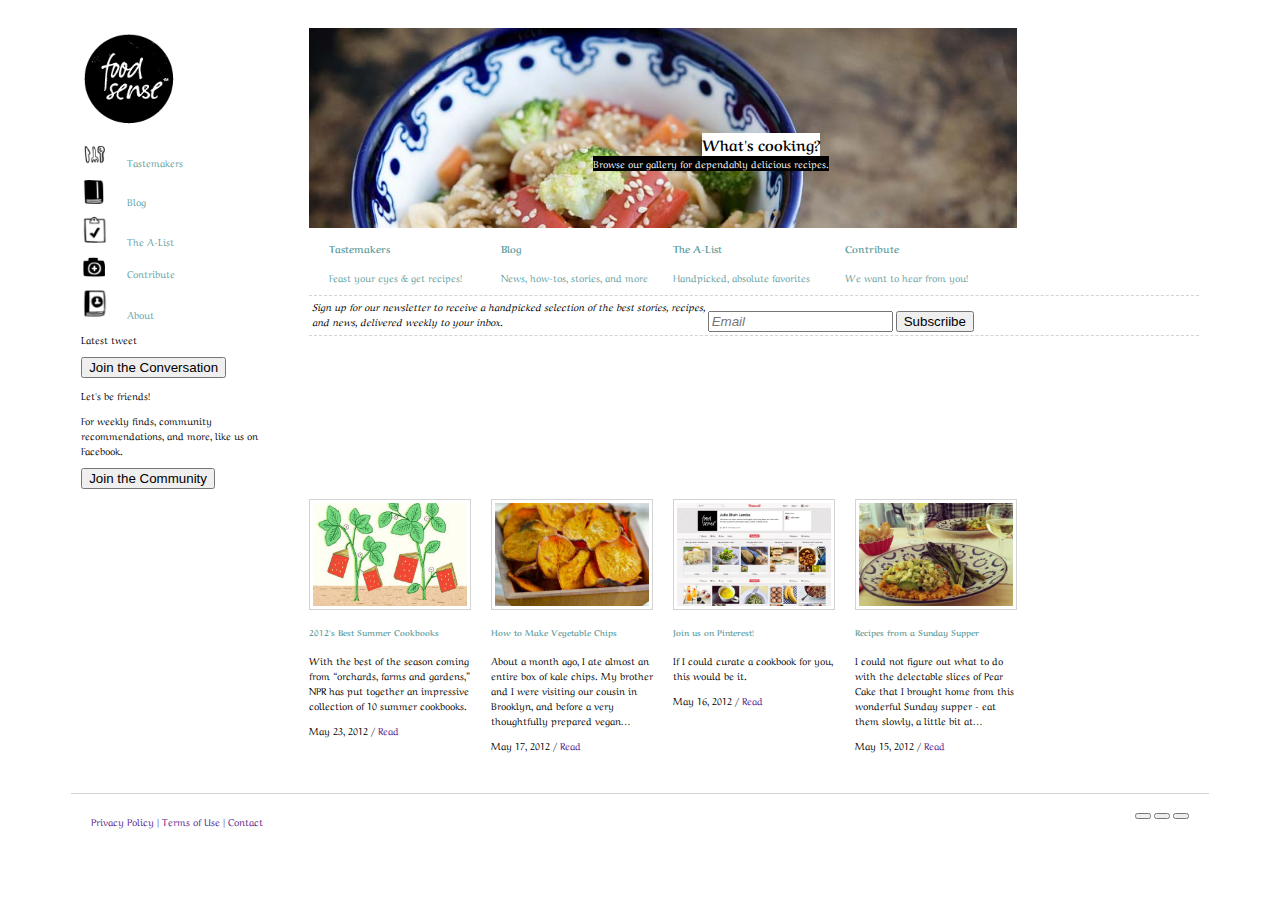
==== index.html @ 49328895 "+1" ====
<!DOCTYPE html>
<html>

<head>
            <meta charset="utf-8">
            <meta name="viewport" content="width=device-width, initial-scale=1">
            <link rel="stylesheet" href="css/style.css">  
            <link href="https://fonts.googleapis.com/css?family=Aref+Ruqaa" rel="stylesheet">

</head>

<body>
    <div class="wrapper">
          <div class="row">
                <div class="side-bar">
                            <div class="col-1">  
                                        <div class="logo">
                                            <img src="img/logo.png">
                                        </div>                              
                                    <ul class="menu">     
                                        <li><img src="img/icon-tastemakers.png"><a href=".html">Tastemakers</a></li>       
                                        <li><img src="img/icon-blog.png"><a href=".html">Blog</a></li>
                                        <li><img src="img/icon-the-a-list.png"><a href=".html">The A-List</a></li>
                                        <li><img src="img/icon-contribute.png"><a href=".html">Contribute</a></li>
                                        <li><img src="img/icon-about.png"><a href=".html">About</a></li>
                                    </ul>
                                    <div class="tweet">
                                        <p>Latest tweet</p>
                                        <button>Join the Conversation</button>
                                    </div>
                                    <div class="community">
                                        <p>Let's be friends!</p>
                                        <p>For weekly finds, community recommendations, and more, like us on Facebook.<p>
                                        <button>Join the Community</button>
                                    </div>
                                    </div>
                 </div>

    <div class="content">
         <div class="col-4">
            
                 <div class="slider">
                      <div class="col-4-4">
                            <ul>
                                <li class="slide1 active">
                                    <h2>What's cooking?</h2>
                                    <p>Browse our gallery for dependably delicious recipes.</p>
                                </li>
                                <li class="slide2">
                                    <h2>Read, Learn, Share</h2>
                                    <p>Get daily how-tos, stories & updates with the latest news.</p>
                                </li>
                                <li class="slide3">
                                    <h2>Shop for the best</h2>
                                    <p>With our carefully curated vendor list, you'll know what to buy.</p>
                                </li>
                                <li class="slide4">
                                    <h2>Share your Food Sense</h2>
                                    <p>Submit your favorite recipes,become a contributor, or get interviewed.</p>
                                </li>
                            </ul>
                 </div>
                  </div>
                 <div class="row">
                            <div class="below-slider"> 
                                <div class="col-4-4">
                                <div class="col-1-4">                             
                                    <h4>Tastemakers</h4>
                                    <p>Feast your eyes & get recipes!</p>
                                </div>
                               <div class="col-1-4">  
                                    <h4>Blog</h4>
                                    <p>News, how-tos, stories, and more</p>
                                </div>
                                <div class="col-1-4">  
                                    <h4>The A-List</h4>
                                    <p>Handpicked, absolute favorites</p>
                                </div>
                                <div class="col-1-4">  
                                    <h4>Contribute</h4>
                                    <p>We want to hear from you!</p>
                                </div>
                         </div>  
                         </div>
                 </div>
            </div>
        

      <div class="row">
          <div class="col-4-4">
            <form class="subscribe">
                            <lable for="subscribe">Sign up for our newsletter to 
                                receive a handpicked selection of the best stories, 
                                recipes,<br> and news, delivered weekly to your inbox.</lable>
                            <input type="text" id="subscribe" placeholder="Email">                           
                                <button>Subscriibe</button>
            </form>  
        </div>
     </div>

    <div class="posts">
            <div class="row">
                <div class="col-1">
                   <a href=""> <img src="img/cookbooks_blog.jpg">
                    <h5>2012’s Best Summer Cookbooks</h5>
                   </a>
                    <p>With the best of the season coming from “orchards, 
                        farms and gardens,” NPR has put together an impressive collection 
                        of 10 summer cookbooks.</p>
                    <p>May 23, 2012 / <a href="">Read</a></p>
                </div>
             
                <div class="col-1">
                   <a href=""> <img src="img/SweetPotatoChips.jpg">
                    <h5>How to Make Vegetable Chips</h5>
                   </a>
                    <p>About a month ago, I ate almost an entire box of kale chips. 
                        My brother and I were visiting our cousin in Brooklyn, 
                        and before a very thoughtfully prepared vegan…</p>
                    <p>May 17, 2012 / <a href="">Read</a></p>
                </div>
             
                <div class="col-1">
                   <a href=""> <img src="img/Pinterest_Page_featured.png">
                    <h5>Join us on Pinterest!</h5>
                   </a>
                    <p>If I could curate a cookbook for you, this would be it.</p>
                    <p>May 16, 2012 / <a href="">Read</a></p>
                </div>
           
                <div class="col-1">
                   <a href=""> <img src="img/Adithi_Dinner_blog.jpg">
                    <h5>Recipes from a Sunday Supper</h5>
                   </a>
                    <p>I could not figure out what to do with the delectable slices of Pear Cake
                         that I brought home from this wonderful Sunday supper - 
                         eat them slowly, a little bit at…</p>
                    <p>May 15, 2012 / <a href="">Read</a></p>
                </div>
        </div>
    </div>
                       
                       
          </div>      <!--content-->        
                         
    </div>     <!--row-->

                    

<footer>
    <div class="col-5">
    <div class="copyright">
        <p><a href="">Privacy Policy</a> | <a href="">Terms of Use</a> | <a href="">Contact</a></p>
    </div>
    <div class="social">
        <button><a href=""></a></button>
         <button><a href=""></a></button>
         <button><a href=""></a></button>
    
    </div>   
</footer>
</div> <!--wrapper-->
</body>
</html>
---- css/style.css ----
@import url(font-awesome.min.css);
@import url(//github.com/necolas/normalize.css);
@import url(//meyerweb.com/eric/tools/css/reset/reset.css);
@import url(grid.css);



html, body {
  height: 100%;
}

.wrapper {
 width: 90%;	
margin: auto;
  top:2em; 
 bottom:0; 
 left:0; 
 right:0;
}

 * {
box-sizing: border-box;
 } 

html {
	font-family: 'Aref Ruqaa', serif;
    font-size: 0.625rem;  /*REM =10PX*/
}   

.menu a, .below-slider h4, .below-slider p, .posts h5 {
    color: cadetblue;
}

body {
 font-size: 1rem;
}
   

/* search*/

.search {
    position: relative;
    border: 0.1rem solid #233; 
    height: 2.5rem;  
    }

.search input {
    border: none;
    width: 100%;
    padding-right: 4rem;
    height: 100%;
    padding-left: 1em;
} 

.search button {
    position: absolute;
    right: 0;
    top: 0;
    border:none;
    width: 3rem;
    height: 100%;
    background: none;
}

::-webkit-input-placeholder {font-style:italic}
::-moz-placeholder          {font-style:italic}/* Firefox 19+ */
:-moz-placeholder           {font-style:italic}/* Firefox 18- */
:-ms-input-placeholder      {font-style:italic}


/*slider*/

.slider {
    position: relative;
     height: 20rem;
    
}

.slider li {
    background-repeat: no-repeat;
    position: absolute;
    background-size: cover;
    height: 100%;
    width: 100%;
    left: 0;
    top: 0;
    display: none;
}   

.slider li.active {
    display: block;
}

.slide1 {
    background-image: url(../img/slider/slide_tastemakers.jpg);
   background-size: cover;
}


.below-slider {
    background-color: lightblue;
}

li {
list-style: none;
}

a {
    text-decoration: none;
}

.content {
    margin-left: calc(1 /5 * 100%);
}

.menu {
   padding-left: 0.1em;
}

.menu img {
    width: 2.5em;
}

.menu li {
    margin-top: 0.7em;
    
}

 .menu a {
      padding-left: 2em;
      padding-top: 0em;
 }

.logo img {
    width: 9.5em;
}

.slider h2 {
    background: white;
    float: left;
    margin-top: 7em;
    margin-left: 26.2em;
    margin-bottom: 0;
    clear: both;
}

.slider p {
    background: black;
    color: white;
    float: left;
    margin-top: 0em;
    margin-left: 28.4em;

    clear: both;
}

.slider-captions li {
    float: left;
    }

 .subscribe lable {
     display: inline-block;
     font-style: italic;
 }   

 .subscribe {
     border-top: 0.1em lightgray dashed;
     border-bottom: 0.1em lightgray dashed;
     padding: 0.3em;
 }

.posts img {
   width:100%;
   border: 0.1em solid lightgrey;
   padding: 0.3em; 
}

footer {
       height: 6em;
    margin-top: 3em;
    padding: 1em;
    border-top: 0.1em solid lightgray;
}

footer .copyright {
    float: left;
    
}

footer .social {
    float:right;
}
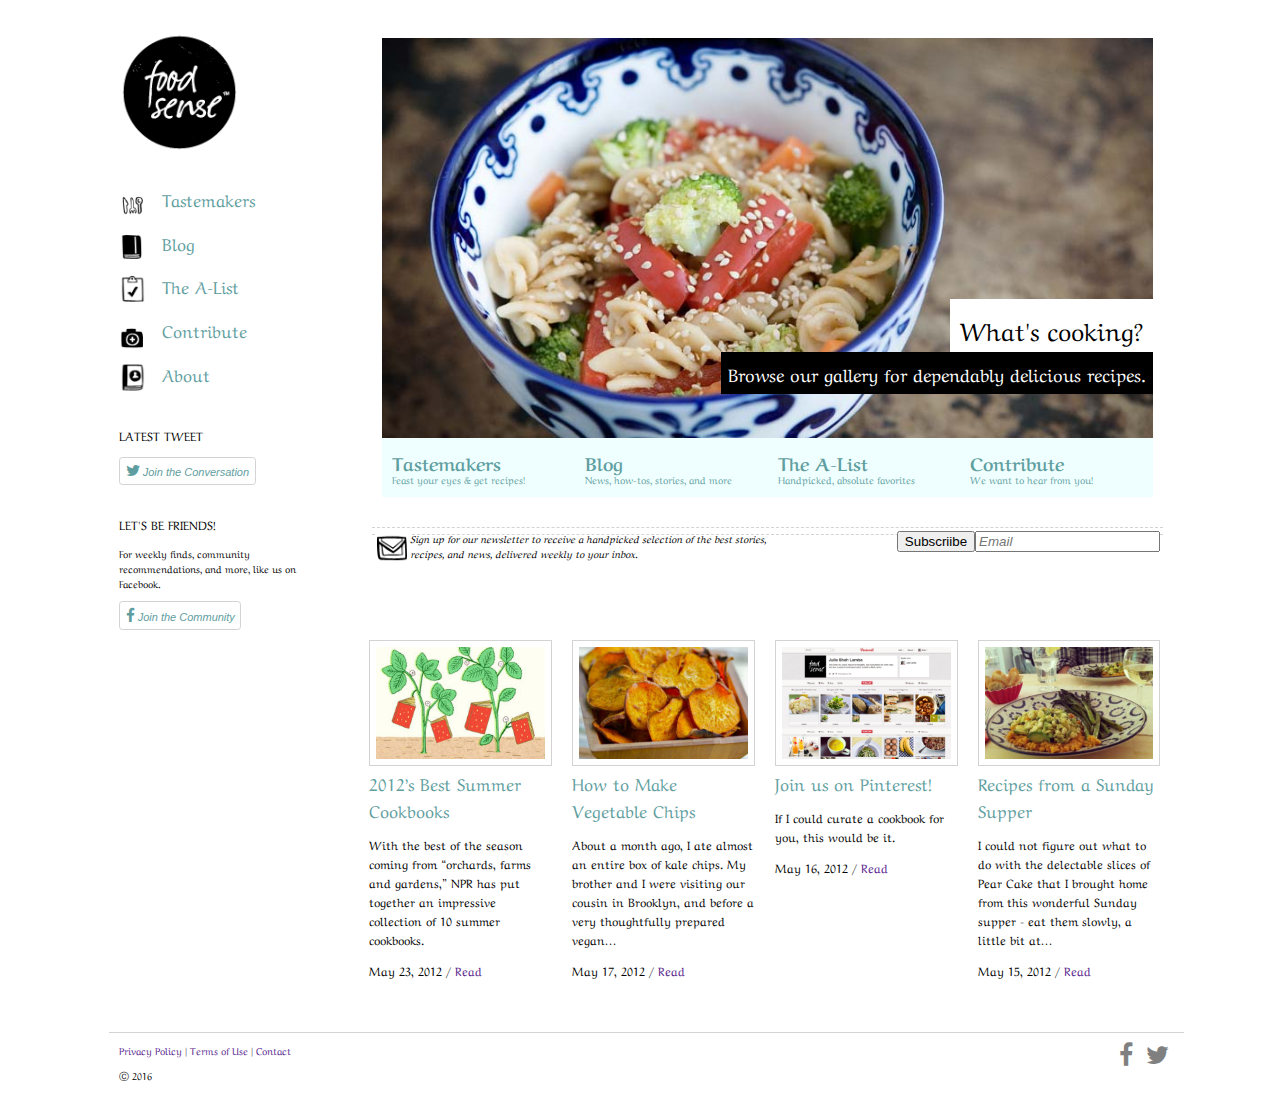
==== commit 31185df6: "+1" ====
--- a/index.html
+++ b/index.html
@@ -6,14 +6,15 @@
             <meta name="viewport" content="width=device-width, initial-scale=1">
             <link rel="stylesheet" href="css/style.css">  
             <link href="https://fonts.googleapis.com/css?family=Aref+Ruqaa" rel="stylesheet">
+            
 
 </head>
 
 <body>
     <div class="wrapper">
           <div class="row">
-                <div class="side-bar">
-                            <div class="col-1">  
+                    <div class="col-1" id="side-bar">  
+                             <div class="side-bar">
                                         <div class="logo">
                                             <img src="img/logo.png">
                                         </div>                              
@@ -25,22 +26,22 @@
                                         <li><img src="img/icon-about.png"><a href=".html">About</a></li>
                                     </ul>
                                     <div class="tweet">
-                                        <p>Latest tweet</p>
-                                        <button>Join the Conversation</button>
+                                        <p class="uppercase">Latest tweet</p>
+                                        <button><i class="fa fa-twitter" aria-hidden="true"></i> Join the Conversation</button>
                                     </div>
                                     <div class="community">
-                                        <p>Let's be friends!</p>
+                                        <p class="uppercase">Let's be friends!</p>
                                         <p>For weekly finds, community recommendations, and more, like us on Facebook.<p>
-                                        <button>Join the Community</button>
+                                        <button><i class="fa fa-facebook" aria-hidden="true"></i> Join the Community</button>
                                     </div>
                                     </div>
                  </div>
 
     <div class="content">
          <div class="col-4">
-            
+            <div class="col-4-4">
                  <div class="slider">
-                      <div class="col-4-4">
+                      
                             <ul>
                                 <li class="slide1 active">
                                     <h2>What's cooking?</h2>
@@ -62,45 +63,57 @@
                  </div>
                   </div>
                  <div class="row">
+                     <div class="col-4-4">
                             <div class="below-slider"> 
-                                <div class="col-4-4">
-                                <div class="col-1-4">                             
-                                    <h4>Tastemakers</h4>
-                                    <p>Feast your eyes & get recipes!</p>
-                                </div>
-                               <div class="col-1-4">  
-                                    <h4>Blog</h4>
-                                    <p>News, how-tos, stories, and more</p>
-                                </div>
+                                
+                                    <div class="col-1-4">                             
+                                        <a href="">
+                                        <h4>Tastemakers</h4>
+                                        <p>Feast your eyes & get recipes!</p>
+                                        </a>
+                                    </div>
                                 <div class="col-1-4">  
-                                    <h4>The A-List</h4>
-                                    <p>Handpicked, absolute favorites</p>
-                                </div>
-                                <div class="col-1-4">  
-                                    <h4>Contribute</h4>
-                                    <p>We want to hear from you!</p>
-                                </div>
-                         </div>  
+                                        <a href="">
+                                        <h4>Blog</h4>
+                                        <p>News, how-tos, stories, and more</p>
+                                        </a>
+                                    </div>
+                                    <div class="col-1-4">  
+                                       <a href="">
+                                         <h4>The A-List</h4>
+                                        <p>Handpicked, absolute favorites</p>
+                                       </a>
+                                    </div>
+                                    <div class="col-1-4">  
+                                        <a href=""> 
+                                            <h4>Contribute</h4>
+                                        <p>We want to hear from you!</p>
+                                        </a>
+                                    </div>
+                            </div>  
                          </div>
                  </div>
             </div>
         
 
       <div class="row">
-          <div class="col-4-4">
+          <div class="col-4">
             <form class="subscribe">
+                            <img src="img/icon-subscribe.png">
                             <lable for="subscribe">Sign up for our newsletter to 
                                 receive a handpicked selection of the best stories, 
-                                recipes,<br> and news, delivered weekly to your inbox.</lable>
+                                recipes, and news, delivered weekly to your inbox.</lable>
                             <input type="text" id="subscribe" placeholder="Email">                           
                                 <button>Subscriibe</button>
             </form>  
         </div>
      </div>
 
-    <div class="posts">
+    
             <div class="row">
+                 <div class="posts">
                 <div class="col-1">
+                   
                    <a href=""> <img src="img/cookbooks_blog.jpg">
                     <h5>2012’s Best Summer Cookbooks</h5>
                    </a>
@@ -148,16 +161,17 @@
                     
 
 <footer>
-    <div class="col-5">
+   
     <div class="copyright">
-        <p><a href="">Privacy Policy</a> | <a href="">Terms of Use</a> | <a href="">Contact</a></p>
+        <span><a href="">Privacy Policy</a> | <a href="">Terms of Use</a> | <a href="">Contact</a></span>
+        <p>Ⓒ 2016</p>
     </div>
     <div class="social">
-        <button><a href=""></a></button>
-         <button><a href=""></a></button>
-         <button><a href=""></a></button>
-    
-    </div>   
+        <a href=""><i class="fa fa-facebook" aria-hidden="true"></i></a>
+        <a href=""><i class="fa fa-twitter" aria-hidden="true"></i></a>
+         
+    </div>
+     
 </footer>
 </div> <!--wrapper-->
 </body>
--- a/css/style.css
+++ b/css/style.css
@@ -10,11 +10,11 @@
 }
 
 .wrapper {
- width: 90%;	
+ width: 100%;	
 margin: auto;
   top:2em; 
  bottom:0; 
- left:0; 
+ left:8%; 
  right:0;
 }
 
@@ -36,29 +36,36 @@
 }
    
 
+   .side-bar {
+       margin-right:0;
+   }
+
 /* search*/
 
 .search {
-    position: relative;
+    
     border: 0.1rem solid #233; 
     height: 2.5rem;  
+     
     }
+
+.search lable {
+    float:left;
+}
 
 .search input {
     border: none;
-    width: 100%;
+   float: right;
     padding-right: 4rem;
-    height: 100%;
+   
     padding-left: 1em;
 } 
 
 .search button {
-    position: absolute;
-    right: 0;
-    top: 0;
+   float: right;
     border:none;
     width: 3rem;
-    height: 100%;
+  
     background: none;
 }
 
@@ -72,9 +79,25 @@
 
 .slider {
     position: relative;
-     height: 20rem;
-    
-}
+     height: 40em;
+
+}
+
+.slide1 {
+    background-image: url(../img/slider/slide_tastemakers.jpg); 
+ }
+
+ .slide2 {
+    background-image: url(../img/slider/slide_blog.jpg);   
+ }
+
+ .slide3 {
+    background-image: url(../img/slider/slide_a_list.jpg);   
+ }
+
+  .slide4 {
+    background-image: url(../img/slider/slide_contribute.jpg);  
+ }
 
 .slider li {
     background-repeat: no-repeat;
@@ -91,10 +114,6 @@
     display: block;
 }
 
-.slide1 {
-    background-image: url(../img/slider/slide_tastemakers.jpg);
-   background-size: cover;
-}
 
 
 .below-slider {
@@ -109,8 +128,12 @@
     text-decoration: none;
 }
 
+a:hover {
+    color: darkorange;
+}
+
 .content {
-    margin-left: calc(1 /5 * 100%);
+    margin-left: 25em;
 }
 
 .menu {
@@ -119,75 +142,189 @@
 
 .menu img {
     width: 2.5em;
+   
 }
 
 .menu li {
-    margin-top: 0.7em;
+    margin-top: 0.8em;
+}
+
+.menu li:hover img {
+    margin-left:1em;
+   }
+
+ .menu a {
+      margin: 0; 
+      padding-left: 1em; 
+     vertical-align: 40%; 
+     font-size: 1.7em;
+  
+ }
+
+.logo img {
+    width: 12em;
+    margin-bottom:2em;
+}
+
+
+.tweet, .community {
+    margin-top:3em;
+    width: 19em;
+}
+
+.side-bar button {
+    border: lightgrey solid 0.1em;
+    border-radius: 0.3em;
+    background-color: white;
+    color: cadetblue;
+    font-style: italic;
+    font-size: 1.1em;
+    padding: 0.5em;
+}
+
+.uppercase {
+    text-transform: uppercase;
+    font-size: 1.2em;
+}
+
+
+.fa {
+    color: cadetblue;
+    font-size: 1.4em;
+}
+
+
+.slider {
+    position: relative;
     
-}
-
- .menu a {
-      padding-left: 2em;
-      padding-top: 0em;
- }
-
-.logo img {
-    width: 9.5em;
 }
 
 .slider h2 {
     background: white;
-    float: left;
-    margin-top: 7em;
-    margin-left: 26.2em;
-    margin-bottom: 0;
-    clear: both;
+  position: absolute;
+  right: 0;
+  top: 60%;
+  padding: 0.4em;
+  font-size: 2.5em;
+  font-weight: lighter;
+   
 }
 
 .slider p {
     background: black;
     color: white;
-    float: left;
-    margin-top: 0em;
-    margin-left: 28.4em;
-
+  position: absolute;
+  right: 0;
+  top: 74%;
+  padding: 0.4em;
+  font-size: 1.8em;
+}
+
+.slider::after {
     clear: both;
 }
 
-.slider-captions li {
-    float: left;
-    }
-
- .subscribe lable {
+.below-slider {
+      margin-top: 0em;
+    margin-bottom: 1em;
+   
+    
+     }
+
+.below-slider h4 {
+ font-size: 1.8em;
+ line-height: 0;
+  margin-bottom:0;
+}
+
+
+.below-slider p {
+    font-size: 1em;
+   
+}
+
+.col-1-4 {
+        background-color: #EFFFFF;
+        
+       }
+
+.col-1-4:hover {
+background-color:#d9f2e6;
+}
+
+ 
+
+ .subscribe {
+     padding: 0.3em;
+     margin-top: 3em;
+     margin-bottom:2em;
+     border-top: 0.1em lightgray dashed;
+     border-bottom: 0.1em lightgray dashed;
+      
+ }
+
+.subscribe lable {
      display: inline-block;
      font-style: italic;
+     float: left;
+     width:50%;
  }   
 
- .subscribe {
-     border-top: 0.1em lightgray dashed;
-     border-bottom: 0.1em lightgray dashed;
-     padding: 0.3em;
- }
+ .subscribe img {
+         float: left;
+ }   
+
+ .subscribe input,  .subscribe button {
+     float:right;
+ }
+ 
+ .posts {
+     margin-top: 0;
+ }
+
+ .posts h5 {
+     font-size: 1.7em;
+     margin:0;
+     font-weight: unset;
+ }
+
+  .posts p {
+     font-size: 1.2em;
+      }
 
 .posts img {
    width:100%;
    border: 0.1em solid lightgrey;
-   padding: 0.3em; 
-}
+   padding: 0.6em; 
+}
+
+
 
 footer {
-       height: 6em;
-    margin-top: 3em;
+       height: 7em;
+    margin-top: 4em;
     padding: 1em;
     border-top: 0.1em solid lightgray;
+    width: 85%;
 }
 
 footer .copyright {
     float: left;
-    
+        
+}
+
+.copywrite p a {
+    text-decoration: none;
+    color: cadetblue;
+    font-size: 1.5em;
 }
 
 footer .social {
     float:right;
 }
 
+footer .fa {
+    font-size: 2.5em;
+    color:gray;
+    padding: 0 0.2em;
+}
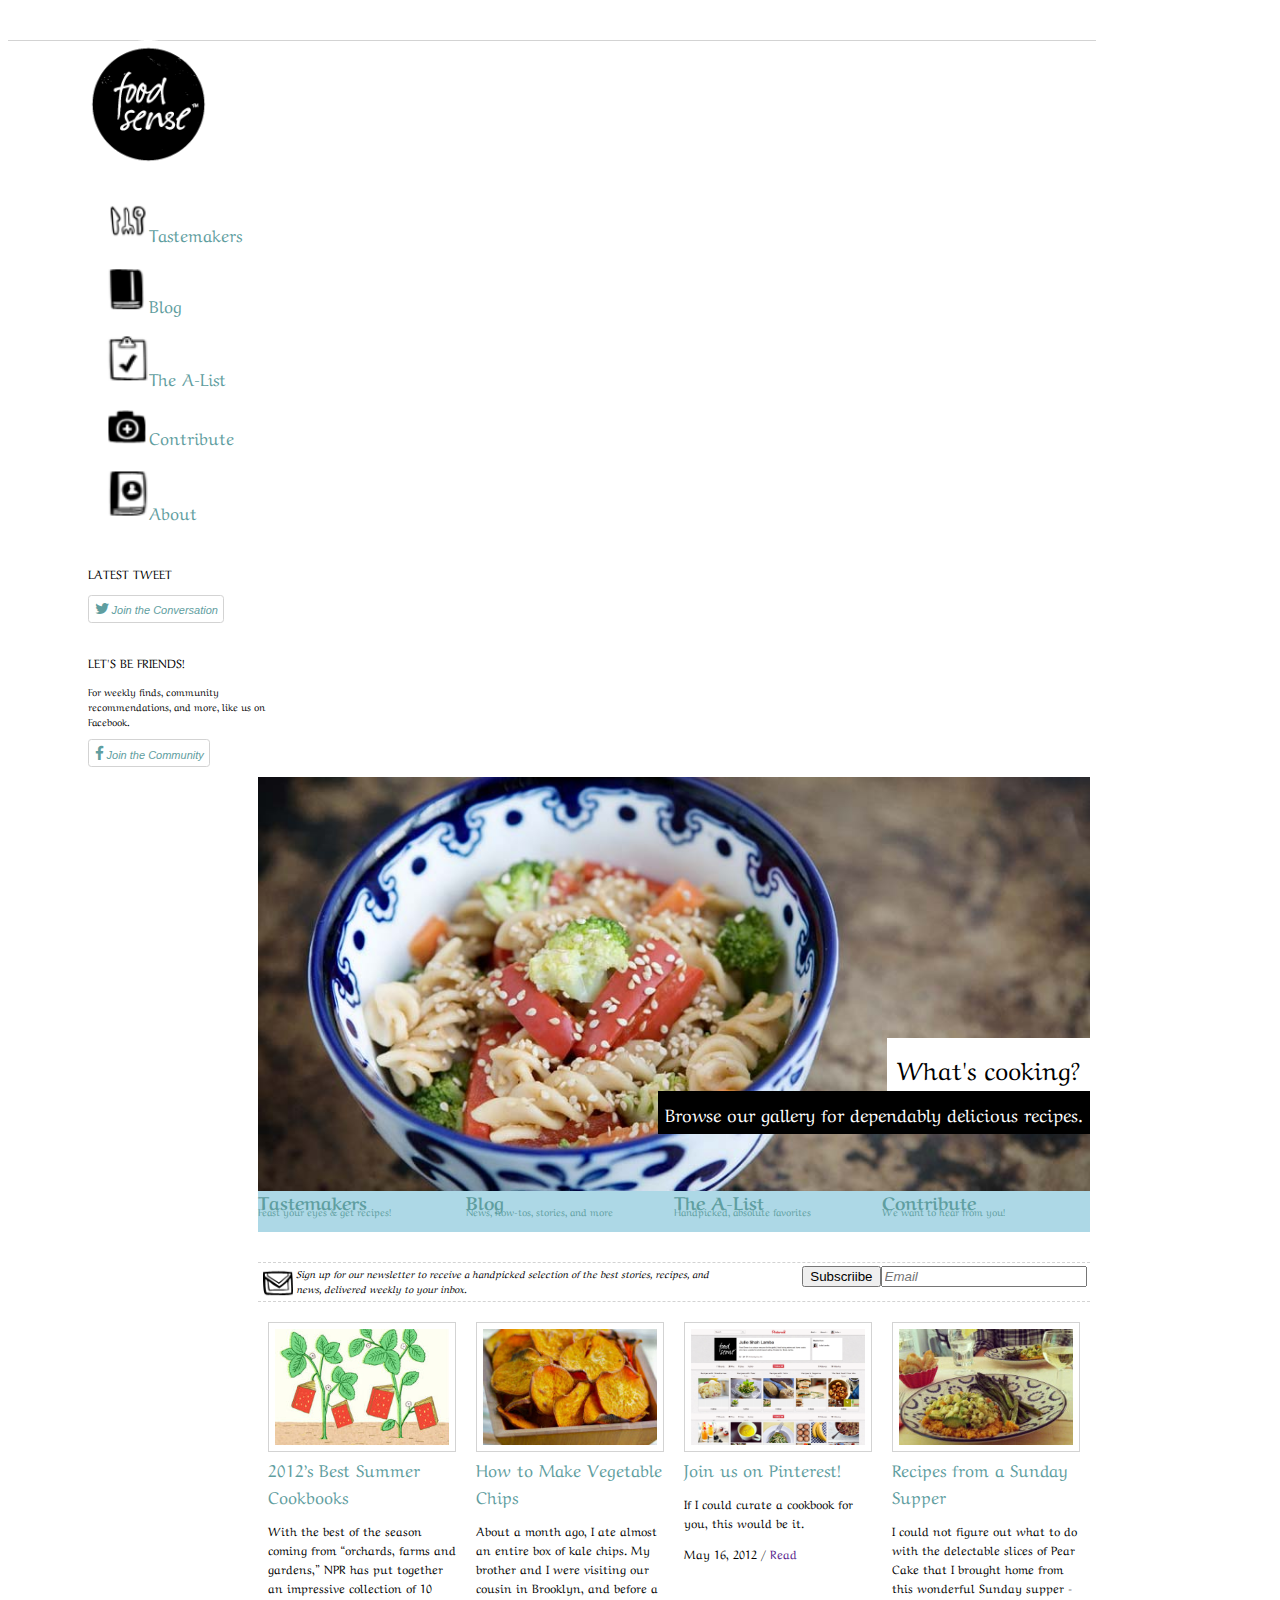
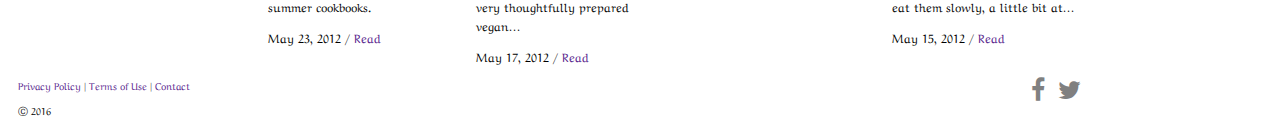
==== commit 61d877f2: "almost working" ====
--- a/index.html
+++ b/index.html
@@ -1,178 +1,174 @@
-<!DOCTYPE html>
-<html>
-
-<head>
-            <meta charset="utf-8">
-            <meta name="viewport" content="width=device-width, initial-scale=1">
-            <link rel="stylesheet" href="css/style.css">  
-            <link href="https://fonts.googleapis.com/css?family=Aref+Ruqaa" rel="stylesheet">
-            
-
-</head>
-
-<body>
-    <div class="wrapper">
-          <div class="row">
-                    <div class="col-1" id="side-bar">  
-                             <div class="side-bar">
-                                        <div class="logo">
-                                            <img src="img/logo.png">
-                                        </div>                              
-                                    <ul class="menu">     
-                                        <li><img src="img/icon-tastemakers.png"><a href=".html">Tastemakers</a></li>       
-                                        <li><img src="img/icon-blog.png"><a href=".html">Blog</a></li>
-                                        <li><img src="img/icon-the-a-list.png"><a href=".html">The A-List</a></li>
-                                        <li><img src="img/icon-contribute.png"><a href=".html">Contribute</a></li>
-                                        <li><img src="img/icon-about.png"><a href=".html">About</a></li>
-                                    </ul>
-                                    <div class="tweet">
-                                        <p class="uppercase">Latest tweet</p>
-                                        <button><i class="fa fa-twitter" aria-hidden="true"></i> Join the Conversation</button>
-                                    </div>
-                                    <div class="community">
-                                        <p class="uppercase">Let's be friends!</p>
-                                        <p>For weekly finds, community recommendations, and more, like us on Facebook.<p>
-                                        <button><i class="fa fa-facebook" aria-hidden="true"></i> Join the Community</button>
-                                    </div>
-                                    </div>
-                 </div>
-
-    <div class="content">
-         <div class="col-4">
-            <div class="col-4-4">
-                 <div class="slider">
-                      
-                            <ul>
-                                <li class="slide1 active">
-                                    <h2>What's cooking?</h2>
-                                    <p>Browse our gallery for dependably delicious recipes.</p>
-                                </li>
-                                <li class="slide2">
-                                    <h2>Read, Learn, Share</h2>
-                                    <p>Get daily how-tos, stories & updates with the latest news.</p>
-                                </li>
-                                <li class="slide3">
-                                    <h2>Shop for the best</h2>
-                                    <p>With our carefully curated vendor list, you'll know what to buy.</p>
-                                </li>
-                                <li class="slide4">
-                                    <h2>Share your Food Sense</h2>
-                                    <p>Submit your favorite recipes,become a contributor, or get interviewed.</p>
-                                </li>
-                            </ul>
-                 </div>
-                  </div>
-                 <div class="row">
-                     <div class="col-4-4">
-                            <div class="below-slider"> 
-                                
-                                    <div class="col-1-4">                             
-                                        <a href="">
-                                        <h4>Tastemakers</h4>
-                                        <p>Feast your eyes & get recipes!</p>
-                                        </a>
-                                    </div>
-                                <div class="col-1-4">  
-                                        <a href="">
-                                        <h4>Blog</h4>
-                                        <p>News, how-tos, stories, and more</p>
-                                        </a>
-                                    </div>
-                                    <div class="col-1-4">  
-                                       <a href="">
-                                         <h4>The A-List</h4>
-                                        <p>Handpicked, absolute favorites</p>
-                                       </a>
-                                    </div>
-                                    <div class="col-1-4">  
-                                        <a href=""> 
-                                            <h4>Contribute</h4>
-                                        <p>We want to hear from you!</p>
-                                        </a>
-                                    </div>
-                            </div>  
-                         </div>
-                 </div>
-            </div>
-        
-
-      <div class="row">
-          <div class="col-4">
-            <form class="subscribe">
-                            <img src="img/icon-subscribe.png">
-                            <lable for="subscribe">Sign up for our newsletter to 
-                                receive a handpicked selection of the best stories, 
-                                recipes, and news, delivered weekly to your inbox.</lable>
-                            <input type="text" id="subscribe" placeholder="Email">                           
-                                <button>Subscriibe</button>
-            </form>  
-        </div>
-     </div>
-
-    
-            <div class="row">
-                 <div class="posts">
-                <div class="col-1">
-                   
-                   <a href=""> <img src="img/cookbooks_blog.jpg">
-                    <h5>2012’s Best Summer Cookbooks</h5>
-                   </a>
-                    <p>With the best of the season coming from “orchards, 
-                        farms and gardens,” NPR has put together an impressive collection 
-                        of 10 summer cookbooks.</p>
-                    <p>May 23, 2012 / <a href="">Read</a></p>
-                </div>
-             
-                <div class="col-1">
-                   <a href=""> <img src="img/SweetPotatoChips.jpg">
-                    <h5>How to Make Vegetable Chips</h5>
-                   </a>
-                    <p>About a month ago, I ate almost an entire box of kale chips. 
-                        My brother and I were visiting our cousin in Brooklyn, 
-                        and before a very thoughtfully prepared vegan…</p>
-                    <p>May 17, 2012 / <a href="">Read</a></p>
-                </div>
-             
-                <div class="col-1">
-                   <a href=""> <img src="img/Pinterest_Page_featured.png">
-                    <h5>Join us on Pinterest!</h5>
-                   </a>
-                    <p>If I could curate a cookbook for you, this would be it.</p>
-                    <p>May 16, 2012 / <a href="">Read</a></p>
-                </div>
-           
-                <div class="col-1">
-                   <a href=""> <img src="img/Adithi_Dinner_blog.jpg">
-                    <h5>Recipes from a Sunday Supper</h5>
-                   </a>
-                    <p>I could not figure out what to do with the delectable slices of Pear Cake
-                         that I brought home from this wonderful Sunday supper - 
-                         eat them slowly, a little bit at…</p>
-                    <p>May 15, 2012 / <a href="">Read</a></p>
-                </div>
-        </div>
-    </div>
-                       
-                       
-          </div>      <!--content-->        
-                         
-    </div>     <!--row-->
-
-                    
-
-<footer>
-   
-    <div class="copyright">
-        <span><a href="">Privacy Policy</a> | <a href="">Terms of Use</a> | <a href="">Contact</a></span>
-        <p>Ⓒ 2016</p>
-    </div>
-    <div class="social">
-        <a href=""><i class="fa fa-facebook" aria-hidden="true"></i></a>
-        <a href=""><i class="fa fa-twitter" aria-hidden="true"></i></a>
-         
-    </div>
-     
-</footer>
-</div> <!--wrapper-->
-</body>
+<!DOCTYPE html>
+<html>
+
+<head>
+            <meta charset="utf-8">
+            <meta name="viewport" content="width=device-width, initial-scale=1.0">
+            <link rel="stylesheet" href="css/style.css">  
+            <link href="https://fonts.googleapis.com/css?family=Aref+Ruqaa" rel="stylesheet">
+            
+
+</head>
+
+<body>
+    <div class="wrapper">
+          
+                        <div class="side-bar">
+                                <div class="logo">
+                                    <img src="img/logo.png">
+                                </div>  
+                            <div class="menu">                                 
+                                    <ul>     
+                                        <li><a href=".html"><img src="img/icon-tastemakers.png">Tastemakers</a></li>       
+                                        <li><a href=".html"><img src="img/icon-blog.png">Blog</a></li>
+                                        <li><a href=".html"><img src="img/icon-the-a-list.png">The A-List</a></li>
+                                        <li><a href=".html"><img src="img/icon-contribute.png">Contribute</a></li>
+                                        <li><a href=".html"><img src="img/icon-about.png">About</a></li>
+                                    </ul>
+                                </div> 
+
+                            <div class="tweet">
+                                <p class="uppercase">Latest tweet</p>
+                                <button><i class="fa fa-twitter" aria-hidden="true"></i> Join the Conversation</button>
+                            </div>
+
+                            <div class="community">
+                                <p class="uppercase">Let's be friends!</p>
+                                <p>For weekly finds, community recommendations, and more, like us on Facebook.<p>
+                                <button><i class="fa fa-facebook" aria-hidden="true"></i> Join the Community</button>
+                            </div>
+                    </div>  <!-- side-bar -->
+
+    <div class="content">
+        
+                 <div class="slider">
+                      
+                            <ul>
+                                <li class="slide1 active">
+                                    <img src="img/slide_tastemakers.jpg">
+                                    <h2>What's cooking?</h2>
+                                    <p>Browse our gallery for dependably delicious recipes.</p>
+                                </li>
+                                <!--<li class="slide2">
+                                    <img src="img/slide_blog.jpg">
+                                    <h2>Read, Learn, Share</h2>
+                                    <p>Get daily how-tos, stories & updates with the latest news.</p>
+                                </li>
+                                <li class="slide3">
+                                    <img src="img/slide_a_list.jpg">
+                                    <h2>Shop for the best</h2>
+                                    <p>With our carefully curated vendor list, you'll know what to buy.</p>
+                                </li>
+                                <li class="slide4">
+                                    <img src="img//slide_contribute.jpg">
+                                    <h2>Share your Food Sense</h2>
+                                    <p>Submit your favorite recipes,become a contributor, or get interviewed.</p>
+                                </li>-->
+                            </ul>
+                 </div>    <!-- slider -->
+                  
+                 
+                    <div class="below-slider"> 
+                        
+                            <div class="slider-col">                             
+                                <a href="">
+                                <h4>Tastemakers</h4>
+                                <p>Feast your eyes & get recipes!</p>
+                                </a>
+                            </div>
+                        <div class="slider-col">  
+                                <a href="">
+                                <h4>Blog</h4>
+                                <p>News, how-tos, stories, and more</p>
+                                </a>
+                            </div>
+                            <div class="slider-col">  
+                                <a href="">
+                                    <h4>The A-List</h4>
+                                <p>Handpicked, absolute favorites</p>
+                                </a>
+                            </div>
+                            <div class="slider-col">  
+                                <a href=""> 
+                                    <h4>Contribute</h4>
+                                <p>We want to hear from you!</p>
+                                </a>
+                            </div>
+                    </div>  <!-- below-slider -->
+                        
+        
+
+      <div class="subscribe">
+                      <form >
+                            <img src="img/icon-subscribe.png">
+                            <lable for="subscribe">Sign up for our newsletter to 
+                                receive a handpicked selection of the best stories, 
+                                recipes, and news, delivered weekly to your inbox.</lable>
+                            <input type="text" id="subscribe" placeholder="Email">                           
+                                <button>Subscriibe</button>
+                     </form>  
+        </div>  <!-- subscribe -->
+     
+
+    
+          <div class="posts">
+                <div class="posts-col">
+                   
+                   <a href=""> <img src="img/cookbooks_blog.jpg">
+                    <h5>2012’s Best Summer Cookbooks</h5>
+                   </a>
+                    <p>With the best of the season coming from “orchards, 
+                        farms and gardens,” NPR has put together an impressive collection 
+                        of 10 summer cookbooks.</p>
+                    <p>May 23, 2012 / <a href="">Read</a></p>
+                </div>
+             
+                <div class="posts-col">
+                   <a href=""> <img src="img/SweetPotatoChips.jpg">
+                    <h5>How to Make Vegetable Chips</h5>
+                   </a>
+                    <p>About a month ago, I ate almost an entire box of kale chips. 
+                        My brother and I were visiting our cousin in Brooklyn, 
+                        and before a very thoughtfully prepared vegan…</p>
+                    <p>May 17, 2012 / <a href="">Read</a></p>
+                </div>
+             
+                <div class="posts-col">
+                   <a href=""> <img src="img/Pinterest_Page_featured.png">
+                    <h5>Join us on Pinterest!</h5>
+                   </a>
+                    <p>If I could curate a cookbook for you, this would be it.</p>
+                    <p>May 16, 2012 / <a href="">Read</a></p>
+                </div>
+           
+                <div class="posts-col">
+                   <a href=""> <img src="img/Adithi_Dinner_blog.jpg">
+                    <h5>Recipes from a Sunday Supper</h5>
+                   </a>
+                    <p>I could not figure out what to do with the delectable slices of Pear Cake
+                         that I brought home from this wonderful Sunday supper - 
+                         eat them slowly, a little bit at…</p>
+                    <p>May 15, 2012 / <a href="">Read</a></p>
+                </div>
+        </div>
+        
+ </div>      <!--content-->        
+                         
+                 
+
+<footer>
+   
+    <div class="copyright">
+        <span><a href="">Privacy Policy</a> | <a href="">Terms of Use</a> | <a href="">Contact</a></span>
+        <p>Ⓒ 2016</p>
+    </div>
+    <div class="social">
+        <a href=""><i class="fa fa-facebook" aria-hidden="true"></i></a>
+        <a href=""><i class="fa fa-twitter" aria-hidden="true"></i></a>
+         
+    </div>
+     
+</footer>
+</div> <!--wrapper-->
+</body>
 </html>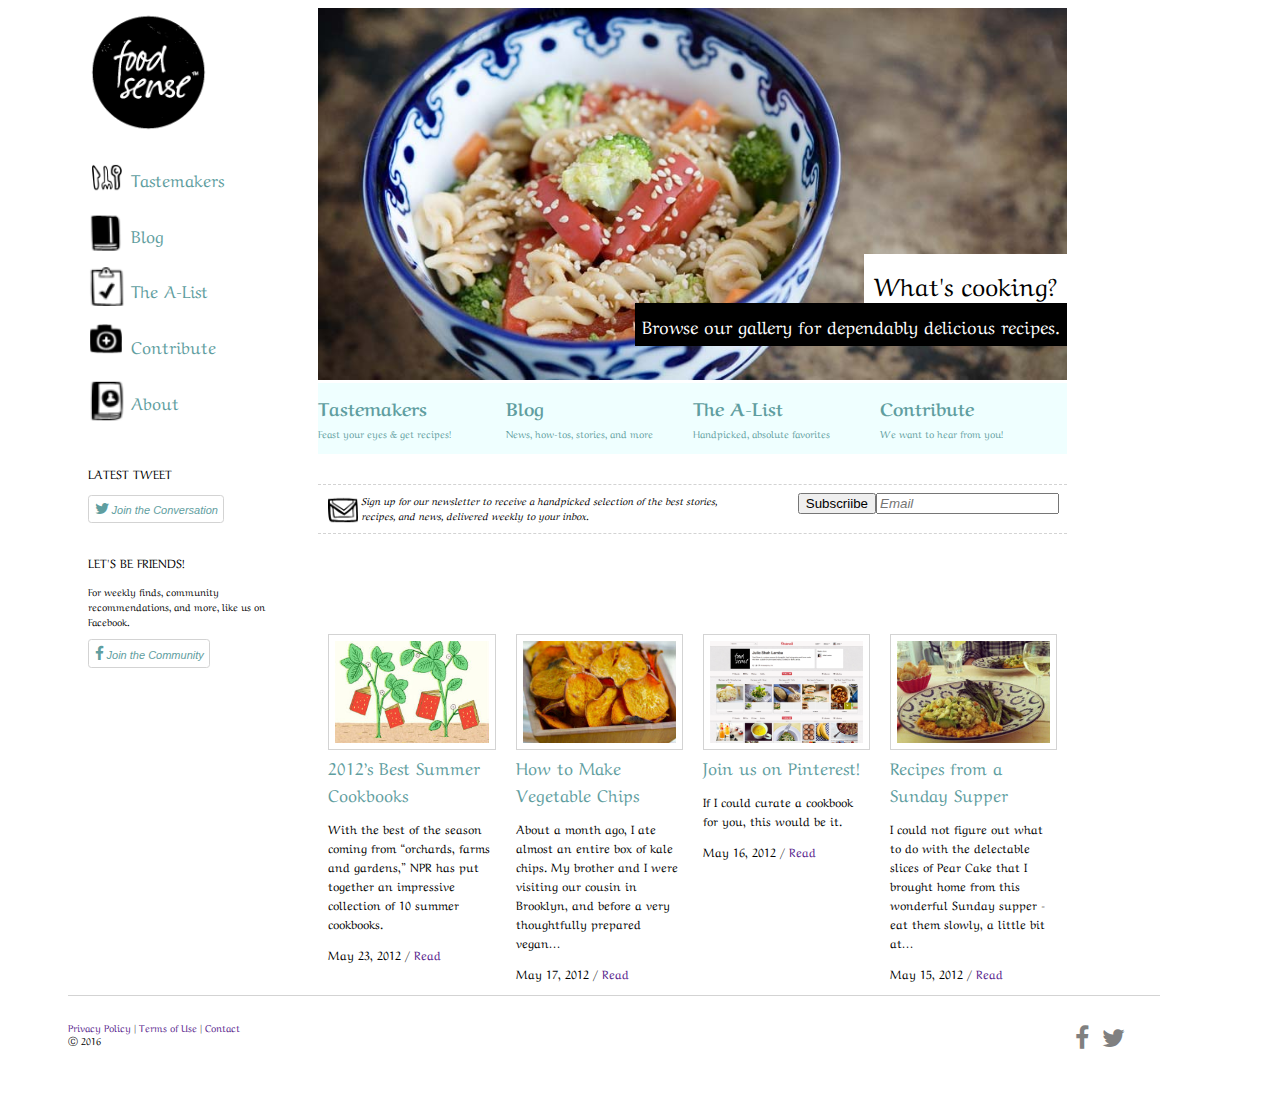
==== commit 0de85683: "till 916px resize works" ====
--- a/index.html
+++ b/index.html
@@ -19,11 +19,11 @@
                                 </div>  
                             <div class="menu">                                 
                                     <ul>     
-                                        <li><a href=".html"><img src="img/icon-tastemakers.png">Tastemakers</a></li>       
-                                        <li><a href=".html"><img src="img/icon-blog.png">Blog</a></li>
-                                        <li><a href=".html"><img src="img/icon-the-a-list.png">The A-List</a></li>
-                                        <li><a href=".html"><img src="img/icon-contribute.png">Contribute</a></li>
-                                        <li><a href=".html"><img src="img/icon-about.png">About</a></li>
+                                        <li><a href=".html">Tastemakers</a></li>       
+                                        <li><a href=".html">Blog</a></li>
+                                        <li><a href=".html">The A-List</a></li>
+                                        <li><a href=".html">Contribute</a></li>
+                                        <li><a href=".html">About</a></li>
                                     </ul>
                                 </div> 
 
--- a/css/style.css
+++ b/css/style.css
@@ -1,330 +1,95 @@
-@import url(font-awesome.min.css);
-@import url(//github.com/necolas/normalize.css);
-@import url(//meyerweb.com/eric/tools/css/reset/reset.css);
-@import url(grid.css);
-
-
-
-html, body {
-  height: 100%;
-}
-
-.wrapper {
- width: 100%;	
-margin: auto;
-  top:2em; 
- bottom:0; 
- left:8%; 
- right:0;
-}
-
- * {
-box-sizing: border-box;
- } 
-
-html {
-	font-family: 'Aref Ruqaa', serif;
-    font-size: 0.625rem;  /*REM =10PX*/
-}   
-
-.menu a, .below-slider h4, .below-slider p, .posts h5 {
-    color: cadetblue;
-}
-
-body {
- font-size: 1rem;
-}
-   
-
-   .side-bar {
-       margin-right:0;
-   }
-
-/* search*/
-
-.search {
-    
-    border: 0.1rem solid #233; 
-    height: 2.5rem;  
-     
-    }
-
-.search lable {
-    float:left;
-}
-
-.search input {
-    border: none;
-   float: right;
-    padding-right: 4rem;
-   
-    padding-left: 1em;
-} 
-
-.search button {
-   float: right;
-    border:none;
-    width: 3rem;
-  
-    background: none;
-}
-
-::-webkit-input-placeholder {font-style:italic}
-::-moz-placeholder          {font-style:italic}/* Firefox 19+ */
-:-moz-placeholder           {font-style:italic}/* Firefox 18- */
-:-ms-input-placeholder      {font-style:italic}
-
-
-/*slider*/
-
-.slider {
-    position: relative;
-     height: 40em;
-
-}
-
-.slide1 {
-    background-image: url(../img/slider/slide_tastemakers.jpg); 
- }
-
- .slide2 {
-    background-image: url(../img/slider/slide_blog.jpg);   
- }
-
- .slide3 {
-    background-image: url(../img/slider/slide_a_list.jpg);   
- }
-
-  .slide4 {
-    background-image: url(../img/slider/slide_contribute.jpg);  
- }
-
-.slider li {
-    background-repeat: no-repeat;
-    position: absolute;
-    background-size: cover;
-    height: 100%;
-    width: 100%;
-    left: 0;
-    top: 0;
-    display: none;
-}   
-
-.slider li.active {
-    display: block;
-}
-
-
-
-.below-slider {
-    background-color: lightblue;
-}
-
-li {
-list-style: none;
-}
-
-a {
-    text-decoration: none;
-}
-
-a:hover {
-    color: darkorange;
-}
-
-.content {
-    margin-left: 25em;
-}
-
-.menu {
-   padding-left: 0.1em;
-}
-
-.menu img {
-    width: 2.5em;
-   
-}
-
-.menu li {
-    margin-top: 0.8em;
-}
-
-.menu li:hover img {
-    margin-left:1em;
-   }
-
- .menu a {
-      margin: 0; 
-      padding-left: 1em; 
-     vertical-align: 40%; 
-     font-size: 1.7em;
-  
- }
-
-.logo img {
-    width: 12em;
-    margin-bottom:2em;
-}
-
-
-.tweet, .community {
-    margin-top:3em;
-    width: 19em;
-}
-
-.side-bar button {
-    border: lightgrey solid 0.1em;
-    border-radius: 0.3em;
-    background-color: white;
-    color: cadetblue;
-    font-style: italic;
-    font-size: 1.1em;
-    padding: 0.5em;
-}
-
-.uppercase {
-    text-transform: uppercase;
-    font-size: 1.2em;
-}
-
-
-.fa {
-    color: cadetblue;
-    font-size: 1.4em;
-}
-
-
-.slider {
-    position: relative;
-    
-}
-
-.slider h2 {
-    background: white;
-  position: absolute;
-  right: 0;
-  top: 60%;
-  padding: 0.4em;
-  font-size: 2.5em;
-  font-weight: lighter;
-   
-}
-
-.slider p {
-    background: black;
-    color: white;
-  position: absolute;
-  right: 0;
-  top: 74%;
-  padding: 0.4em;
-  font-size: 1.8em;
-}
-
-.slider::after {
-    clear: both;
-}
-
-.below-slider {
-      margin-top: 0em;
-    margin-bottom: 1em;
-   
-    
-     }
-
-.below-slider h4 {
- font-size: 1.8em;
- line-height: 0;
-  margin-bottom:0;
-}
-
-
-.below-slider p {
-    font-size: 1em;
-   
-}
-
-.col-1-4 {
-        background-color: #EFFFFF;
-        
-       }
-
-.col-1-4:hover {
-background-color:#d9f2e6;
-}
-
- 
-
- .subscribe {
-     padding: 0.3em;
-     margin-top: 3em;
-     margin-bottom:2em;
-     border-top: 0.1em lightgray dashed;
-     border-bottom: 0.1em lightgray dashed;
-      
- }
-
-.subscribe lable {
-     display: inline-block;
-     font-style: italic;
-     float: left;
-     width:50%;
- }   
-
- .subscribe img {
-         float: left;
- }   
-
- .subscribe input,  .subscribe button {
-     float:right;
- }
- 
- .posts {
-     margin-top: 0;
- }
-
- .posts h5 {
-     font-size: 1.7em;
-     margin:0;
-     font-weight: unset;
- }
-
-  .posts p {
-     font-size: 1.2em;
-      }
-
-.posts img {
-   width:100%;
-   border: 0.1em solid lightgrey;
-   padding: 0.6em; 
-}
-
-
-
-footer {
-       height: 7em;
-    margin-top: 4em;
-    padding: 1em;
-    border-top: 0.1em solid lightgray;
-    width: 85%;
-}
-
-footer .copyright {
-    float: left;
-        
-}
-
-.copywrite p a {
-    text-decoration: none;
-    color: cadetblue;
-    font-size: 1.5em;
-}
-
-footer .social {
-    float:right;
-}
-
-footer .fa {
-    font-size: 2.5em;
-    color:gray;
-    padding: 0 0.2em;
-}
+@import url(font-awesome.min.css);
+@import url(//github.com/necolas/normalize.css);
+@import url(//meyerweb.com/eric/tools/css/reset/reset.css);
+@import url(grid.css);
+
+
+
+html, body {
+  height: 100%;
+}
+
+
+
+ * {
+box-sizing: border-box;
+ } 
+
+html {
+	font-family: 'Aref Ruqaa', serif;
+    font-size: 0.625rem;  /*REM =10PX*/
+}   
+
+.menu a, .below-slider h4, .below-slider p, .posts h5 {
+    color: cadetblue;
+}
+
+body {
+ font-size: 1rem;
+}
+   
+
+
+/* search*/
+
+
+
+::-webkit-input-placeholder {font-style:italic}
+::-moz-placeholder          {font-style:italic}/* Firefox 19+ */
+:-moz-placeholder           {font-style:italic}/* Firefox 18- */
+:-ms-input-placeholder      {font-style:italic}
+
+
+
+
+li {
+list-style: none;
+}
+
+a {
+    text-decoration: none;
+}
+
+a:hover {
+    color: darkorange;
+}
+
+
+.side-bar button {
+    border: lightgrey solid 0.1em;
+    border-radius: 0.3em;
+    background-color: white;
+    color: cadetblue;
+    font-style: italic;
+    font-size: 1.1em;
+    padding: 0.5em;
+}
+
+.uppercase {
+    text-transform: uppercase;
+    font-size: 1.2em;
+}
+
+
+.fa {
+    color: cadetblue;
+    font-size: 1.4em;
+}
+
+
+.slider-col {
+        background-color: #EFFFFF;
+        
+       }
+
+.slider-col:hover {
+background-color:#d9f2e6;
+}
+
+
+
+
+
+
+
+
